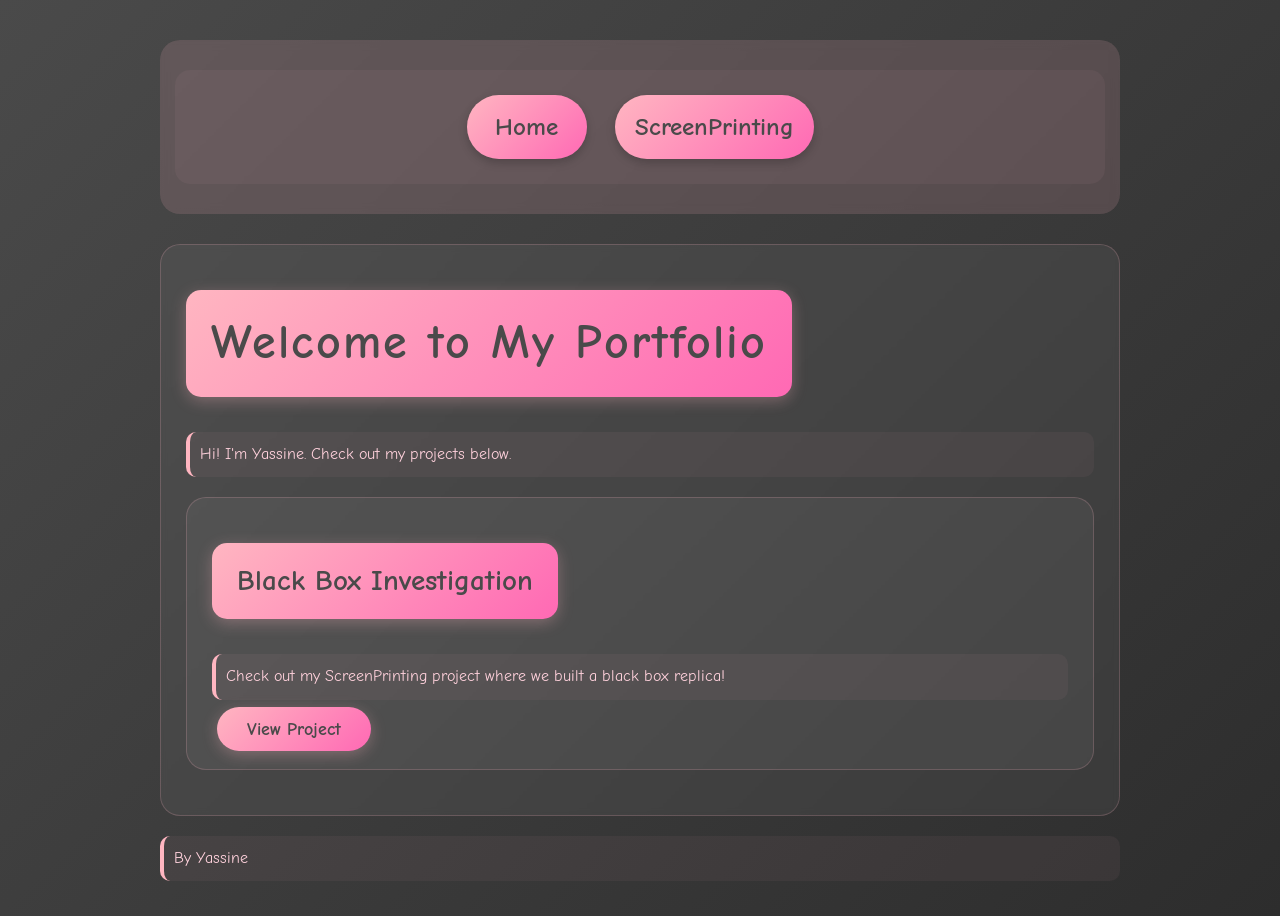
==== index.html @ 89e506bb "Update index.html" ====
<!DOCTYPE html>
<html lang="en">
<head>
    <meta charset="UTF-8">
    <meta name="viewport" content="width=device-width, initial-scale=1.0">
    <title>Yassine's Portfolio</title>
    <link rel="stylesheet" href="style.css">
</head>
<body>

    <nav>
        <ul>
            <li><a href="index.html">Home</a></li>
            <li><a href="screenprint.html">ScreenPrinting</a></li>
        </ul>
    </nav>

    <section>
        <h1>Welcome to My Portfolio</h1>
        <p>Hi! I'm Yassine. Check out my projects below.</p>
        
        <div class="project-grid">
            <div class="card">
                <h3>Black Box Investigation</h3>
                <p>Check out my ScreenPrinting project where we built a black box replica!</p>
                <a href="screenprint.html" class="btn">View Project</a>
            </div>
        </div>
    </section>

    <footer>
        <p>By Yassine</p>
    </footer>

</body>
</html>
---- style.css ----
@import url('https://fonts.googleapis.com/css2?family=Comic+Neue:ital,wght@0,300;0,400;0,700;1,300;1,400;1,700&display=swap');

/* ===== RESET & BASE ===== */
* {
    margin: 0;
    padding: 0;
    box-sizing: border-box;
}

body {
    font-family: "Comic Neue", cursive;
    font-weight: 400;
    font-style: normal;
    color: #FFB6C1;
    background: linear-gradient(135deg, #4A4A4A 0%, #2d2d2d 100%);
    max-width: 1000px;
    margin: 0 auto;
    padding: 20px;
    min-height: 100vh;
    line-height: 1.6;
}

/* ===== HEADINGS ===== */
h1, h2, h3 {
    font-family: "Comic Neue", cursive;
    font-weight: 700;
    font-style: normal;
    color: #4A4A4A;
    background: linear-gradient(135deg, #FFB6C1, #FF69B4);
    margin: 20px auto;
    text-align: center;
    padding: 15px 25px;
    border-radius: 15px;
    display: inline-block;
    width: auto;
    min-width: 200px;
    box-shadow: 0 4px 15px rgba(255, 182, 193, 0.3);
    transition: transform 0.3s ease, box-shadow 0.3s ease;
}

h1:hover, h2:hover, h3:hover {
    transform: scale(1.05) rotate(-1deg);
    box-shadow: 0 6px 25px rgba(255, 182, 193, 0.5);
}

h1 {
    font-size: 3rem;
    letter-spacing: 2px;
}

h2 {
    font-size: 2.2rem;
}

h3 {
    font-size: 1.8rem;
}

/* ===== NAVIGATION ===== */
nav {
    font-size: 25px;
    text-align: center;
    margin: 20px 0 30px 0;
    background: rgba(255, 182, 193, 0.15);
    padding: 15px;
    border-radius: 20px;
    backdrop-filter: blur(5px);
}

nav li {
    list-style-type: none;
    display: inline-block;
    background: linear-gradient(135deg, #FFB6C1, #FF69B4);
    color: #4A4A4A;
    padding: 12px 20px;
    margin: 5px 10px;
    width: auto;
    min-width: 120px;
    border-radius: 50px;
    font-weight: 700;
    transition: all 0.3s ease;
    box-shadow: 0 4px 10px rgba(0, 0, 0, 0.2);
    cursor: pointer;
}

nav li:hover {
    transform: translateY(-3px) scale(1.05);
    box-shadow: 0 6px 20px rgba(255, 182, 193, 0.5);
    background: linear-gradient(135deg, #FF69B4, #FF1493);
}

nav li a {
    color: #4A4A4A;
    text-decoration: none;
    display: block;
    transition: color 0.3s ease;
}

nav li:hover a {
    color: white;
}

/* ===== LINKS ===== */
a {
    color: #FFB6C1;
    text-decoration: none;
    font-weight: 600;
    transition: color 0.3s ease, text-shadow 0.3s ease;
}

a:hover {
    color: #FF69B4;
    text-shadow: 0 0 20px rgba(255, 105, 180, 0.5);
    text-decoration: underline;
}

/* ===== TABLES ===== */
table {
    width: 100%;
    max-width: 800px;
    margin: 20px auto;
    border-radius: 15px;
    overflow: hidden;
    box-shadow: 0 8px 25px rgba(0, 0, 0, 0.3);
}

table, th, td {
    border: 2px solid #FFB6C1;
    border-collapse: collapse;
    padding: 12px 15px;
    text-align: center;
}

th {
    background: linear-gradient(135deg, #FFB6C1, #FF69B4);
    color: #4A4A4A;
    font-weight: 700;
    font-size: 1.1rem;
    text-transform: uppercase;
    letter-spacing: 1px;
}

td {
    background: rgba(255, 182, 193, 0.1);
    color: #FFB6C1;
    transition: all 0.3s ease;
}

tr:hover {
    background: rgba(255, 182, 193, 0.2);
    transform: scale(1.01);
}

tr:hover td {
    color: white;
}

td:hover {
    background: rgba(255, 182, 193, 0.3);
    color: #FF69B4;
    transform: scale(1.05);
    font-weight: 700;
}

/* ===== ADDITIONAL STYLING ===== */

/* Container for content sections */
section {
    background: rgba(255, 255, 255, 0.05);
    padding: 25px;
    margin: 20px 0;
    border-radius: 20px;
    border: 1px solid rgba(255, 182, 193, 0.2);
    backdrop-filter: blur(3px);
}

/* Paragraphs */
p {
    color: #FFD1DC;
    margin: 15px 0;
    padding: 10px;
    background: rgba(255, 182, 193, 0.05);
    border-radius: 10px;
    border-left: 4px solid #FFB6C1;
}

/* Lists */
ul, ol {
    background: rgba(255, 182, 193, 0.05);
    padding: 20px 30px;
    border-radius: 15px;
    margin: 15px 0;
}

li {
    color: #FFD1DC;
    padding: 5px 0;
    list-style-position: inside;
}

/* Images */
img {
    max-width: 100%;
    height: auto;
    border-radius: 15px;
    box-shadow: 0 8px 25px rgba(0, 0, 0, 0.3);
    transition: transform 0.3s ease, box-shadow 0.3s ease;
    margin: 10px 0;
}

img:hover {
    transform: scale(1.02);
    box-shadow: 0 12px 35px rgba(255, 182, 193, 0.3);
}

/* Buttons */
button, .btn {
    background: linear-gradient(135deg, #FFB6C1, #FF69B4);
    color: #4A4A4A;
    border: none;
    padding: 12px 30px;
    border-radius: 50px;
    font-family: "Comic Neue", cursive;
    font-weight: 700;
    font-size: 1.1rem;
    cursor: pointer;
    transition: all 0.3s ease;
    box-shadow: 0 4px 15px rgba(255, 182, 193, 0.3);
    margin: 10px 5px;
}

button:hover, .btn:hover {
    transform: translateY(-3px) scale(1.05);
    box-shadow: 0 8px 25px rgba(255, 182, 193, 0.5);
    background: linear-gradient(135deg, #FF69B4, #FF1493);
    color: white;
}

/* Scrollbar Styling */
::-webkit-scrollbar {
    width: 12px;
}

::-webkit-scrollbar-track {
    background: #4A4A4A;
}

::-webkit-scrollbar-thumb {
    background: linear-gradient(135deg, #FFB6C1, #FF69B4);
    border-radius: 10px;
}

::-webkit-scrollbar-thumb:hover {
    background: linear-gradient(135deg, #FF69B4, #FF1493);
}

/* ===== RESPONSIVE DESIGN ===== */
@media (max-width: 768px) {
    body {
        padding: 10px;
        max-width: 100%;
    }

    nav {
        font-size: 18px;
    }

    nav li {
        display: block;
        width: 90%;
        margin: 8px auto;
        min-width: unset;
    }

    h1 {
        font-size: 2.2rem;
    }

    h2 {
        font-size: 1.8rem;
    }

    h3 {
        font-size: 1.4rem;
    }

    h1, h2, h3 {
        min-width: unset;
        width: 100%;
        padding: 12px 20px;
    }

    table {
        font-size: 0.9rem;
    }

    th, td {
        padding: 8px 10px;
    }

    section {
        padding: 15px;
    }
}

@media (max-width: 480px) {
    nav {
        font-size: 16px;
    }

    h1 {
        font-size: 1.8rem;
    }

    table {
        font-size: 0.8rem;
    }

    th, td {
        padding: 5px 8px;
    }

    button, .btn {
        width: 100%;
        padding: 15px;
    }
}

/* ===== ANIMATIONS ===== */
@keyframes fadeIn {
    from {
        opacity: 0;
        transform: translateY(20px);
    }
    to {
        opacity: 1;
        transform: translateY(0);
    }
}

section, .card, .project {
    animation: fadeIn 0.6s ease-out;
}

@keyframes float {
    0%, 100% {
        transform: translateY(0px);
    }
    50% {
        transform: translateY(-10px);
    }
}

h1 {
    animation: float 3s ease-in-out infinite;
}

/* ===== CUSTOM CLASSES ===== */

/* Card component */
.card {
    background: rgba(255, 255, 255, 0.05);
    padding: 25px;
    margin: 20px 0;
    border-radius: 20px;
    border: 1px solid rgba(255, 182, 193, 0.2);
    transition: all 0.3s ease;
}

.card:hover {
    transform: translateY(-5px);
    box-shadow: 0 10px 30px rgba(255, 182, 193, 0.2);
}

/* Grid layout */
.grid {
    display: grid;
    grid-template-columns: repeat(auto-fit, minmax(250px, 1fr));
    gap: 20px;
    margin: 20px 0;
}

/* Highlight text */
.highlight {
    background: linear-gradient(135deg, #FFB6C1, #FF69B4);
    color: #4A4A4A;
    padding: 2px 10px;
    border-radius: 5px;
    font-weight: 700;
}

/* Divider */
hr {
    border: none;
    height: 3px;
    background: linear-gradient(90deg, transparent, #FFB6C1, #FF69B4, transparent);
    margin: 30px 0;
    border-radius: 3px;
}

/*
Color Palette Reference:
#FFB6C1 - Light Pink (main accent)
#FF69B4 - Hot Pink (secondary accent)  
#FF1493 - Deep Pink (hover/darker)
#4A4A4A - Dark Gray (background)
#FFD1DC - Very Light Pink (text)
#2d2d2d - Darker Gray (gradient)
*/
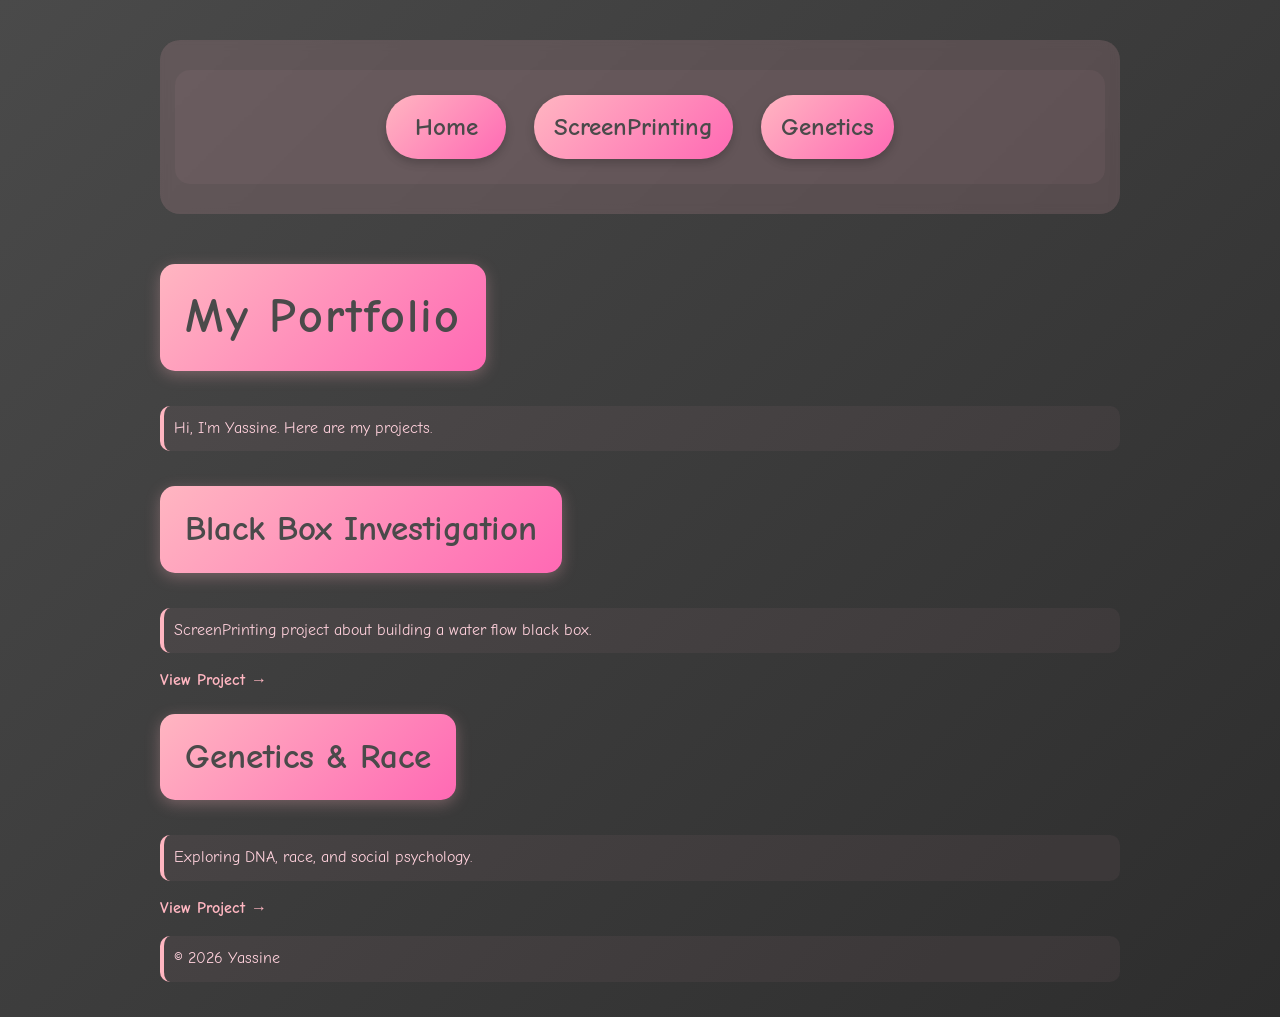
==== commit 0b013b6e: "Update index.html" ====
--- a/index.html
+++ b/index.html
@@ -12,24 +12,29 @@
         <ul>
             <li><a href="index.html">Home</a></li>
             <li><a href="screenprint.html">ScreenPrinting</a></li>
+            <li><a href="genetics.html">Genetics</a></li>
         </ul>
     </nav>
 
-    <section>
-        <h1>Welcome to My Portfolio</h1>
-        <p>Hi! I'm Yassine. Check out my projects below.</p>
-        
-        <div class="project-grid">
-            <div class="card">
-                <h3>Black Box Investigation</h3>
-                <p>Check out my ScreenPrinting project where we built a black box replica!</p>
-                <a href="screenprint.html" class="btn">View Project</a>
-            </div>
+    <h1>My Portfolio</h1>
+    <p>Hi, I'm Yassine. Here are my projects.</p>
+
+    <div class="project-list">
+        <div class="project-item">
+            <h2>Black Box Investigation</h2>
+            <p>ScreenPrinting project about building a water flow black box.</p>
+            <a href="screenprint.html">View Project →</a>
         </div>
-    </section>
+
+        <div class="project-item">
+            <h2>Genetics &amp; Race</h2>
+            <p>Exploring DNA, race, and social psychology.</p>
+            <a href="genetics.html">View Project →</a>
+        </div>
+    </div>
 
     <footer>
-        <p>By Yassine</p>
+        <p>© 2026 Yassine</p>
     </footer>
 
 </body>
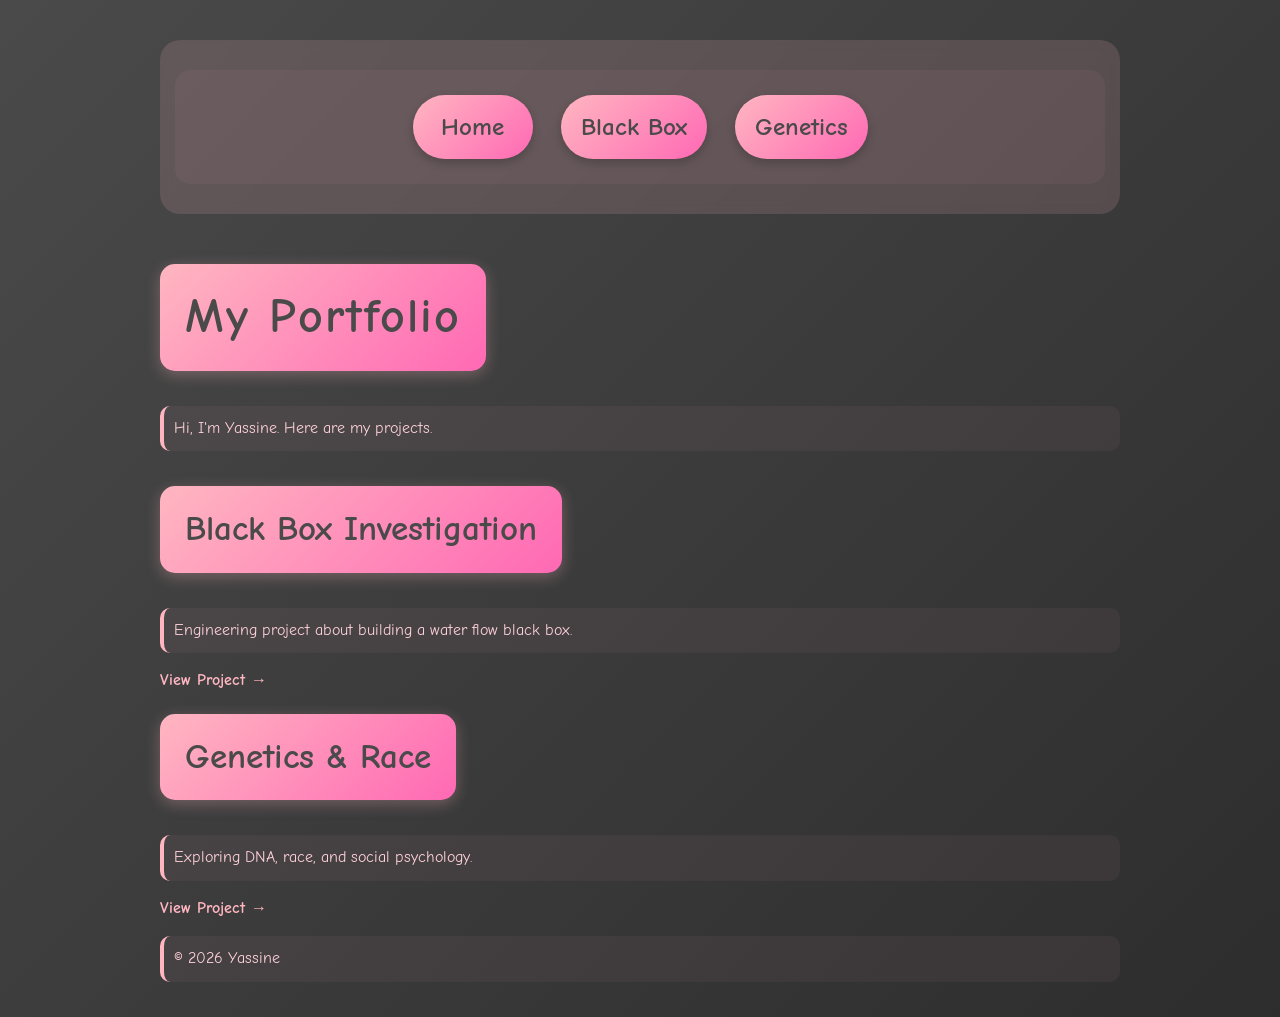
==== commit b631b923: "Update index.html" ====
--- a/index.html
+++ b/index.html
@@ -11,7 +11,7 @@
     <nav>
         <ul>
             <li><a href="index.html">Home</a></li>
-            <li><a href="screenprint.html">ScreenPrinting</a></li>
+            <li><a href="blackbox.html">Black Box</a></li>
             <li><a href="genetics.html">Genetics</a></li>
         </ul>
     </nav>
@@ -22,8 +22,8 @@
     <div class="project-list">
         <div class="project-item">
             <h2>Black Box Investigation</h2>
-            <p>ScreenPrinting project about building a water flow black box.</p>
-            <a href="screenprint.html">View Project →</a>
+            <p>Engineering project about building a water flow black box.</p>
+            <a href="blackbox.html">View Project →</a>
         </div>
 
         <div class="project-item">
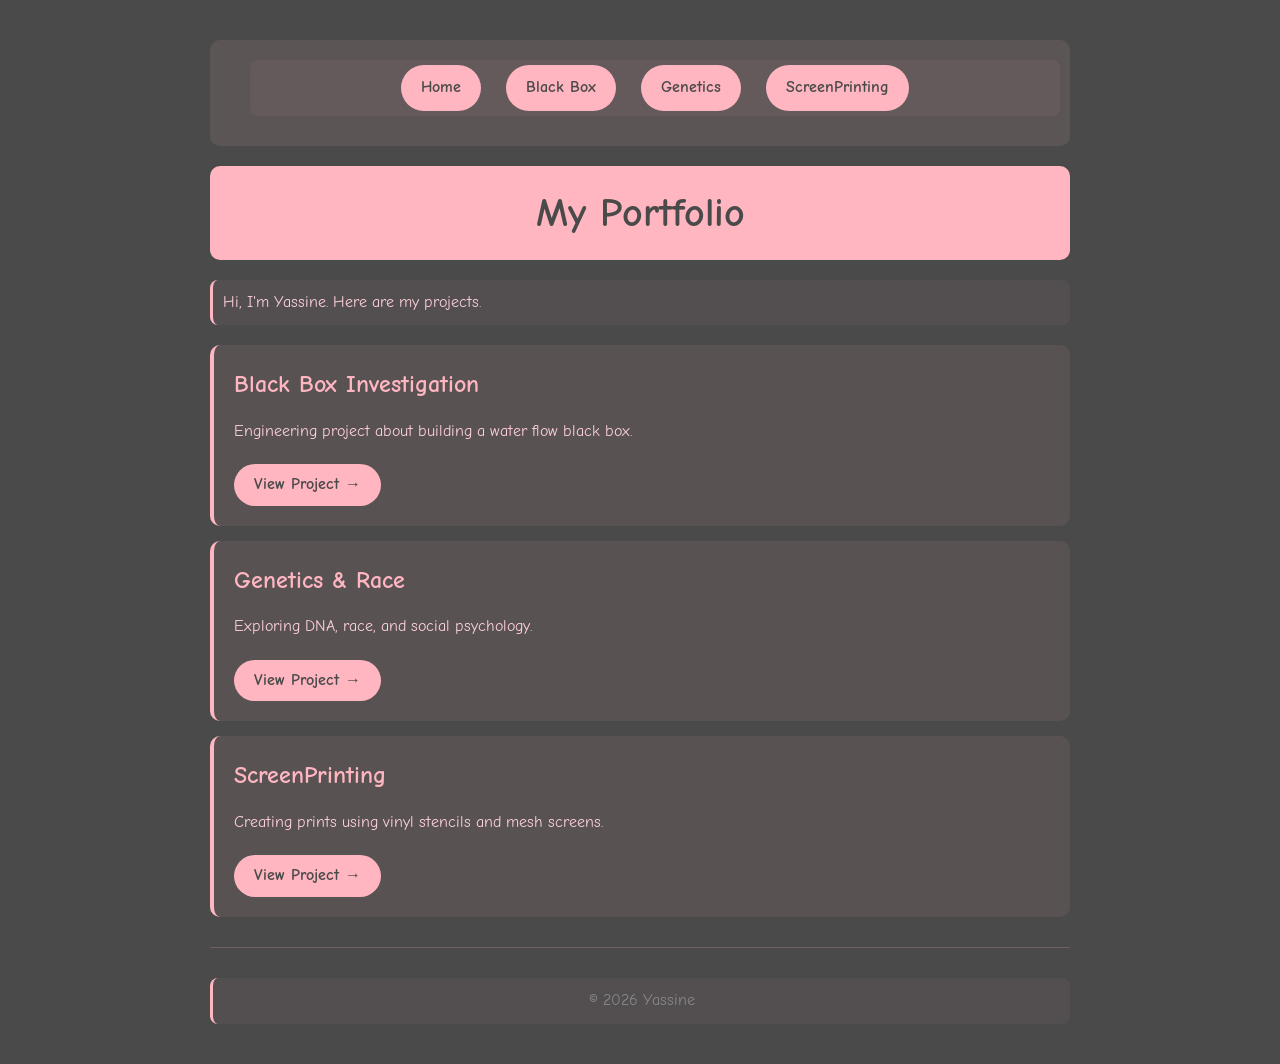
==== commit c2654f38: "Update index.html" ====
--- a/index.html
+++ b/index.html
@@ -13,6 +13,7 @@
             <li><a href="index.html">Home</a></li>
             <li><a href="blackbox.html">Black Box</a></li>
             <li><a href="genetics.html">Genetics</a></li>
+            <li><a href="screenprint.html">ScreenPrinting</a></li>
         </ul>
     </nav>
 
@@ -31,6 +32,12 @@
             <p>Exploring DNA, race, and social psychology.</p>
             <a href="genetics.html">View Project →</a>
         </div>
+
+        <div class="project-item">
+            <h2>ScreenPrinting</h2>
+            <p>Creating prints using vinyl stencils and mesh screens.</p>
+            <a href="screenprint.html">View Project →</a>
+        </div>
     </div>
 
     <footer>
--- a/style.css
+++ b/style.css
@@ -1,6 +1,5 @@
 @import url('https://fonts.googleapis.com/css2?family=Comic+Neue:ital,wght@0,300;0,400;0,700;1,300;1,400;1,700&display=swap');
 
-/* ===== RESET & BASE ===== */
 * {
     margin: 0;
     padding: 0;
@@ -9,285 +8,187 @@
 
 body {
     font-family: "Comic Neue", cursive;
-    font-weight: 400;
-    font-style: normal;
-    color: #FFB6C1;
-    background: linear-gradient(135deg, #4A4A4A 0%, #2d2d2d 100%);
-    max-width: 1000px;
+    background: #4A4A4A;
+    color: #FFD1DC;
+    max-width: 900px;
     margin: 0 auto;
     padding: 20px;
-    min-height: 100vh;
     line-height: 1.6;
 }
 
-/* ===== HEADINGS ===== */
-h1, h2, h3 {
-    font-family: "Comic Neue", cursive;
+/* Headings */
+h1 {
+    color: #4A4A4A;
+    background: #FFB6C1;
+    padding: 15px 25px;
+    border-radius: 10px;
+    text-align: center;
+    margin: 20px 0;
+    font-size: 2.5rem;
+}
+
+h2 {
+    color: #4A4A4A;
+    background: #FFB6C1;
+    padding: 10px 20px;
+    border-radius: 10px;
+    text-align: center;
+    margin: 20px 0 15px 0;
+    font-size: 1.8rem;
+}
+
+h3 {
+    color: #FFB6C1;
+    margin: 15px 0 10px 0;
+    font-size: 1.3rem;
+}
+
+/* Navigation */
+nav {
+    text-align: center;
+    margin: 20px 0;
+    padding: 10px;
+    background: rgba(255, 182, 193, 0.1);
+    border-radius: 10px;
+}
+
+nav ul {
+    list-style: none;
+    padding: 0;
+}
+
+nav li {
+    display: inline-block;
+    background: #FFB6C1;
+    padding: 10px 20px;
+    margin: 5px 10px;
+    border-radius: 25px;
     font-weight: 700;
-    font-style: normal;
-    color: #4A4A4A;
-    background: linear-gradient(135deg, #FFB6C1, #FF69B4);
-    margin: 20px auto;
-    text-align: center;
-    padding: 15px 25px;
-    border-radius: 15px;
-    display: inline-block;
-    width: auto;
-    min-width: 200px;
-    box-shadow: 0 4px 15px rgba(255, 182, 193, 0.3);
-    transition: transform 0.3s ease, box-shadow 0.3s ease;
-}
-
-h1:hover, h2:hover, h3:hover {
-    transform: scale(1.05) rotate(-1deg);
-    box-shadow: 0 6px 25px rgba(255, 182, 193, 0.5);
-}
-
-h1 {
-    font-size: 3rem;
-    letter-spacing: 2px;
-}
-
-h2 {
-    font-size: 2.2rem;
-}
-
-h3 {
-    font-size: 1.8rem;
-}
-
-/* ===== NAVIGATION ===== */
-nav {
-    font-size: 25px;
-    text-align: center;
-    margin: 20px 0 30px 0;
-    background: rgba(255, 182, 193, 0.15);
-    padding: 15px;
-    border-radius: 20px;
-    backdrop-filter: blur(5px);
-}
-
-nav li {
-    list-style-type: none;
-    display: inline-block;
-    background: linear-gradient(135deg, #FFB6C1, #FF69B4);
-    color: #4A4A4A;
-    padding: 12px 20px;
-    margin: 5px 10px;
-    width: auto;
-    min-width: 120px;
-    border-radius: 50px;
-    font-weight: 700;
-    transition: all 0.3s ease;
-    box-shadow: 0 4px 10px rgba(0, 0, 0, 0.2);
-    cursor: pointer;
-}
-
-nav li:hover {
-    transform: translateY(-3px) scale(1.05);
-    box-shadow: 0 6px 20px rgba(255, 182, 193, 0.5);
-    background: linear-gradient(135deg, #FF69B4, #FF1493);
 }
 
 nav li a {
     color: #4A4A4A;
     text-decoration: none;
-    display: block;
-    transition: color 0.3s ease;
-}
-
-nav li:hover a {
-    color: white;
-}
-
-/* ===== LINKS ===== */
+}
+
+/* Links */
 a {
     color: #FFB6C1;
     text-decoration: none;
-    font-weight: 600;
-    transition: color 0.3s ease, text-shadow 0.3s ease;
 }
 
 a:hover {
-    color: #FF69B4;
-    text-shadow: 0 0 20px rgba(255, 105, 180, 0.5);
     text-decoration: underline;
 }
 
-/* ===== TABLES ===== */
+/* Paragraphs */
+p {
+    margin: 10px 0;
+    padding: 10px;
+    background: rgba(255, 182, 193, 0.05);
+    border-radius: 8px;
+    border-left: 3px solid #FFB6C1;
+}
+
+/* Lists */
+ul {
+    margin: 10px 0 20px 30px;
+    padding: 10px;
+    background: rgba(255, 182, 193, 0.05);
+    border-radius: 8px;
+}
+
+li {
+    padding: 3px 0;
+}
+
+/* Tables */
 table {
     width: 100%;
-    max-width: 800px;
-    margin: 20px auto;
-    border-radius: 15px;
-    overflow: hidden;
-    box-shadow: 0 8px 25px rgba(0, 0, 0, 0.3);
-}
-
-table, th, td {
+    max-width: 600px;
+    margin: 15px auto;
+    border-collapse: collapse;
+    background: rgba(255, 182, 193, 0.05);
+}
+
+th, td {
     border: 2px solid #FFB6C1;
-    border-collapse: collapse;
-    padding: 12px 15px;
+    padding: 10px;
     text-align: center;
 }
 
 th {
-    background: linear-gradient(135deg, #FFB6C1, #FF69B4);
+    background: #FFB6C1;
     color: #4A4A4A;
     font-weight: 700;
-    font-size: 1.1rem;
-    text-transform: uppercase;
-    letter-spacing: 1px;
-}
-
-td {
-    background: rgba(255, 182, 193, 0.1);
+}
+
+/* Project Items on Homepage */
+.project-list {
+    margin: 20px 0;
+}
+
+.project-item {
+    background: rgba(255, 182, 193, 0.08);
+    padding: 20px;
+    margin: 15px 0;
+    border-radius: 10px;
+    border-left: 4px solid #FFB6C1;
+}
+
+.project-item h2 {
+    background: none;
     color: #FFB6C1;
-    transition: all 0.3s ease;
-}
-
-tr:hover {
-    background: rgba(255, 182, 193, 0.2);
-    transform: scale(1.01);
-}
-
-tr:hover td {
-    color: white;
-}
-
-td:hover {
-    background: rgba(255, 182, 193, 0.3);
-    color: #FF69B4;
-    transform: scale(1.05);
+    padding: 0;
+    margin: 0 0 10px 0;
+    text-align: left;
+    font-size: 1.5rem;
+}
+
+.project-item p {
+    border-left: none;
+    background: none;
+    padding: 5px 0;
+}
+
+.project-item a {
+    display: inline-block;
+    margin-top: 5px;
+    padding: 8px 20px;
+    background: #FFB6C1;
+    color: #4A4A4A;
+    border-radius: 25px;
     font-weight: 700;
-}
-
-/* ===== ADDITIONAL STYLING ===== */
-
-/* Container for content sections */
-section {
-    background: rgba(255, 255, 255, 0.05);
-    padding: 25px;
-    margin: 20px 0;
-    border-radius: 20px;
-    border: 1px solid rgba(255, 182, 193, 0.2);
-    backdrop-filter: blur(3px);
-}
-
-/* Paragraphs */
-p {
-    color: #FFD1DC;
-    margin: 15px 0;
-    padding: 10px;
-    background: rgba(255, 182, 193, 0.05);
-    border-radius: 10px;
-    border-left: 4px solid #FFB6C1;
-}
-
-/* Lists */
-ul, ol {
-    background: rgba(255, 182, 193, 0.05);
-    padding: 20px 30px;
-    border-radius: 15px;
-    margin: 15px 0;
-}
-
-li {
-    color: #FFD1DC;
-    padding: 5px 0;
-    list-style-position: inside;
-}
-
-/* Images */
-img {
-    max-width: 100%;
-    height: auto;
-    border-radius: 15px;
-    box-shadow: 0 8px 25px rgba(0, 0, 0, 0.3);
-    transition: transform 0.3s ease, box-shadow 0.3s ease;
-    margin: 10px 0;
-}
-
-img:hover {
-    transform: scale(1.02);
-    box-shadow: 0 12px 35px rgba(255, 182, 193, 0.3);
-}
-
-/* Buttons */
-button, .btn {
-    background: linear-gradient(135deg, #FFB6C1, #FF69B4);
-    color: #4A4A4A;
-    border: none;
-    padding: 12px 30px;
-    border-radius: 50px;
-    font-family: "Comic Neue", cursive;
-    font-weight: 700;
-    font-size: 1.1rem;
-    cursor: pointer;
-    transition: all 0.3s ease;
-    box-shadow: 0 4px 15px rgba(255, 182, 193, 0.3);
-    margin: 10px 5px;
-}
-
-button:hover, .btn:hover {
-    transform: translateY(-3px) scale(1.05);
-    box-shadow: 0 8px 25px rgba(255, 182, 193, 0.5);
-    background: linear-gradient(135deg, #FF69B4, #FF1493);
-    color: white;
-}
-
-/* Scrollbar Styling */
-::-webkit-scrollbar {
-    width: 12px;
-}
-
-::-webkit-scrollbar-track {
-    background: #4A4A4A;
-}
-
-::-webkit-scrollbar-thumb {
-    background: linear-gradient(135deg, #FFB6C1, #FF69B4);
-    border-radius: 10px;
-}
-
-::-webkit-scrollbar-thumb:hover {
-    background: linear-gradient(135deg, #FF69B4, #FF1493);
-}
-
-/* ===== RESPONSIVE DESIGN ===== */
-@media (max-width: 768px) {
-    body {
-        padding: 10px;
-        max-width: 100%;
-    }
-
-    nav {
-        font-size: 18px;
-    }
-
+    text-decoration: none;
+}
+
+.project-item a:hover {
+    background: #FF69B4;
+}
+
+/* Footer */
+footer {
+    text-align: center;
+    padding: 20px 0 10px 0;
+    color: #888;
+    border-top: 1px solid rgba(255, 182, 193, 0.2);
+    margin-top: 30px;
+}
+
+/* Responsive */
+@media (max-width: 600px) {
     nav li {
         display: block;
-        width: 90%;
         margin: 8px auto;
-        min-width: unset;
+        width: 80%;
     }
 
     h1 {
-        font-size: 2.2rem;
+        font-size: 2rem;
     }
 
     h2 {
-        font-size: 1.8rem;
-    }
-
-    h3 {
-        font-size: 1.4rem;
-    }
-
-    h1, h2, h3 {
-        min-width: unset;
-        width: 100%;
-        padding: 12px 20px;
+        font-size: 1.5rem;
     }
 
     table {
@@ -295,115 +196,6 @@
     }
 
     th, td {
-        padding: 8px 10px;
-    }
-
-    section {
-        padding: 15px;
-    }
-}
-
-@media (max-width: 480px) {
-    nav {
-        font-size: 16px;
-    }
-
-    h1 {
-        font-size: 1.8rem;
-    }
-
-    table {
-        font-size: 0.8rem;
-    }
-
-    th, td {
-        padding: 5px 8px;
-    }
-
-    button, .btn {
-        width: 100%;
-        padding: 15px;
-    }
-}
-
-/* ===== ANIMATIONS ===== */
-@keyframes fadeIn {
-    from {
-        opacity: 0;
-        transform: translateY(20px);
-    }
-    to {
-        opacity: 1;
-        transform: translateY(0);
-    }
-}
-
-section, .card, .project {
-    animation: fadeIn 0.6s ease-out;
-}
-
-@keyframes float {
-    0%, 100% {
-        transform: translateY(0px);
-    }
-    50% {
-        transform: translateY(-10px);
-    }
-}
-
-h1 {
-    animation: float 3s ease-in-out infinite;
-}
-
-/* ===== CUSTOM CLASSES ===== */
-
-/* Card component */
-.card {
-    background: rgba(255, 255, 255, 0.05);
-    padding: 25px;
-    margin: 20px 0;
-    border-radius: 20px;
-    border: 1px solid rgba(255, 182, 193, 0.2);
-    transition: all 0.3s ease;
-}
-
-.card:hover {
-    transform: translateY(-5px);
-    box-shadow: 0 10px 30px rgba(255, 182, 193, 0.2);
-}
-
-/* Grid layout */
-.grid {
-    display: grid;
-    grid-template-columns: repeat(auto-fit, minmax(250px, 1fr));
-    gap: 20px;
-    margin: 20px 0;
-}
-
-/* Highlight text */
-.highlight {
-    background: linear-gradient(135deg, #FFB6C1, #FF69B4);
-    color: #4A4A4A;
-    padding: 2px 10px;
-    border-radius: 5px;
-    font-weight: 700;
-}
-
-/* Divider */
-hr {
-    border: none;
-    height: 3px;
-    background: linear-gradient(90deg, transparent, #FFB6C1, #FF69B4, transparent);
-    margin: 30px 0;
-    border-radius: 3px;
-}
-
-/*
-Color Palette Reference:
-#FFB6C1 - Light Pink (main accent)
-#FF69B4 - Hot Pink (secondary accent)  
-#FF1493 - Deep Pink (hover/darker)
-#4A4A4A - Dark Gray (background)
-#FFD1DC - Very Light Pink (text)
-#2d2d2d - Darker Gray (gradient)
-*/
+        padding: 8px;
+    }
+}
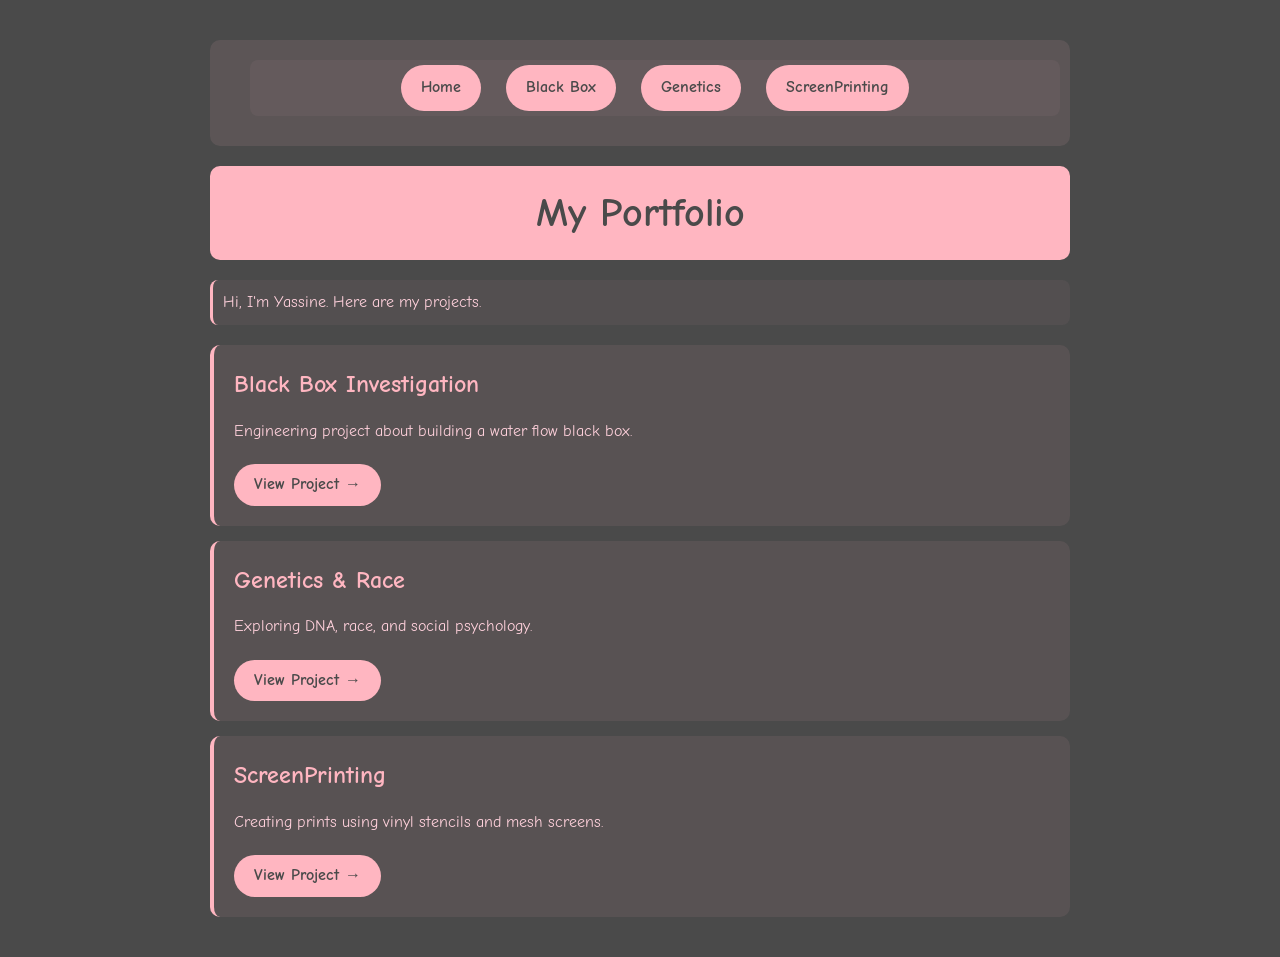
==== commit b9ef5946: "Update index.html" ====
--- a/index.html
+++ b/index.html
@@ -40,9 +40,6 @@
         </div>
     </div>
 
-    <footer>
-        <p>© 2026 Yassine</p>
-    </footer>
 
 </body>
 </html>
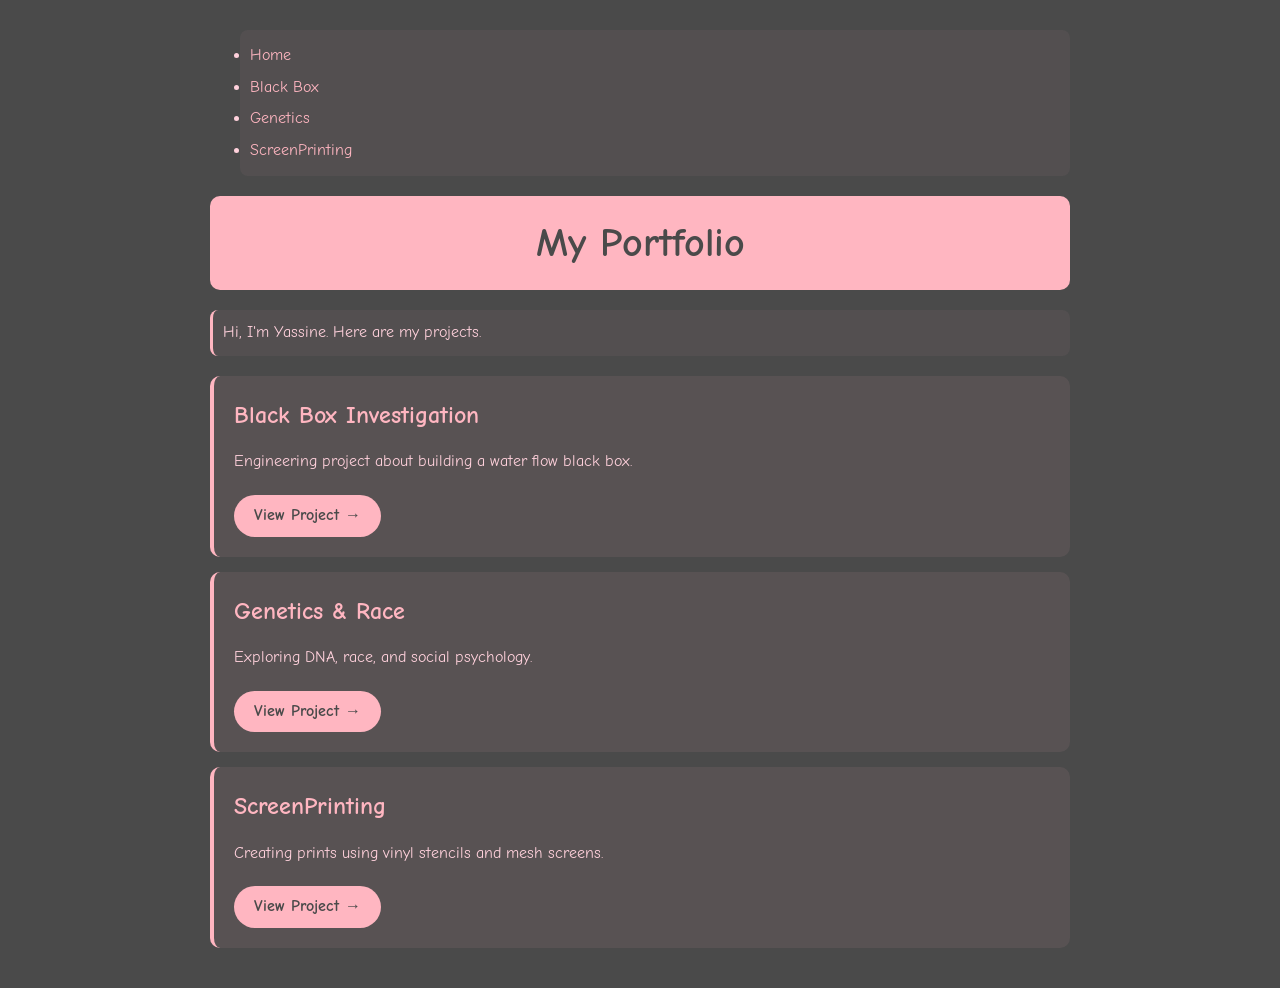
==== commit 8bfac725: "Update index.html" ====
--- a/index.html
+++ b/index.html
@@ -8,14 +8,14 @@
 </head>
 <body>
 
-    <nav>
+     
         <ul>
             <li><a href="index.html">Home</a></li>
             <li><a href="blackbox.html">Black Box</a></li>
             <li><a href="genetics.html">Genetics</a></li>
             <li><a href="screenprint.html">ScreenPrinting</a></li>
         </ul>
-    </nav>
+     
 
     <h1>My Portfolio</h1>
     <p>Hi, I'm Yassine. Here are my projects.</p>
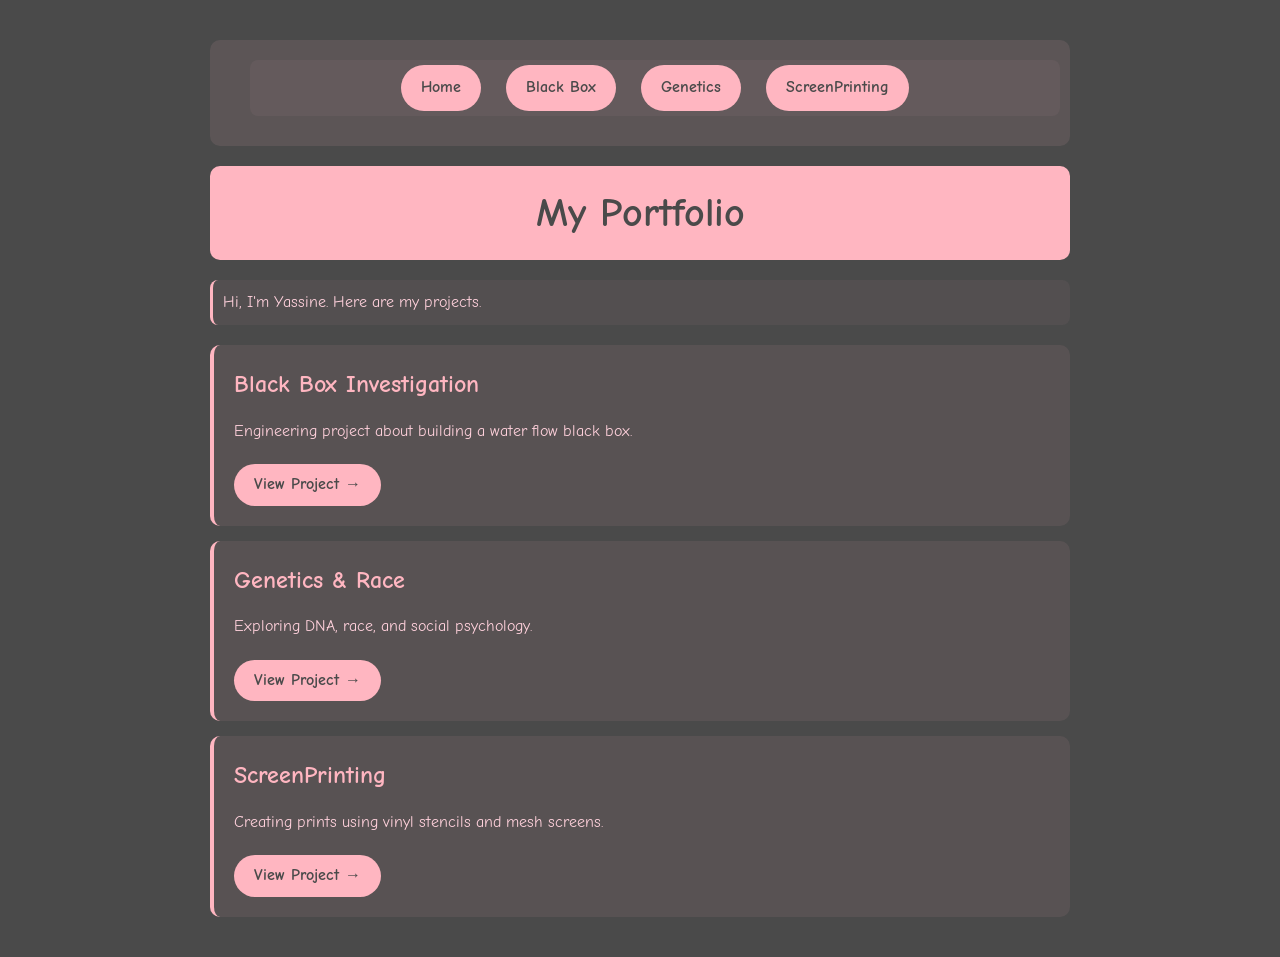
==== commit 2a277532: "Update index.html" ====
--- a/index.html
+++ b/index.html
@@ -8,14 +8,14 @@
 </head>
 <body>
 
-     
-        <ul>
-            <li><a href="index.html">Home</a></li>
-            <li><a href="blackbox.html">Black Box</a></li>
-            <li><a href="genetics.html">Genetics</a></li>
-            <li><a href="screenprint.html">ScreenPrinting</a></li>
-        </ul>
-     
+   <nav>
+    <ul>
+        <li><a href="index.html">Home</a></li>
+        <li><a href="blackbox.html">Black Box</a></li>
+        <li><a href="genetics.html">Genetics</a></li>
+        <li><a href="screenprint.html">ScreenPrinting</a></li>
+    </ul>
+ </nav>
 
     <h1>My Portfolio</h1>
     <p>Hi, I'm Yassine. Here are my projects.</p>
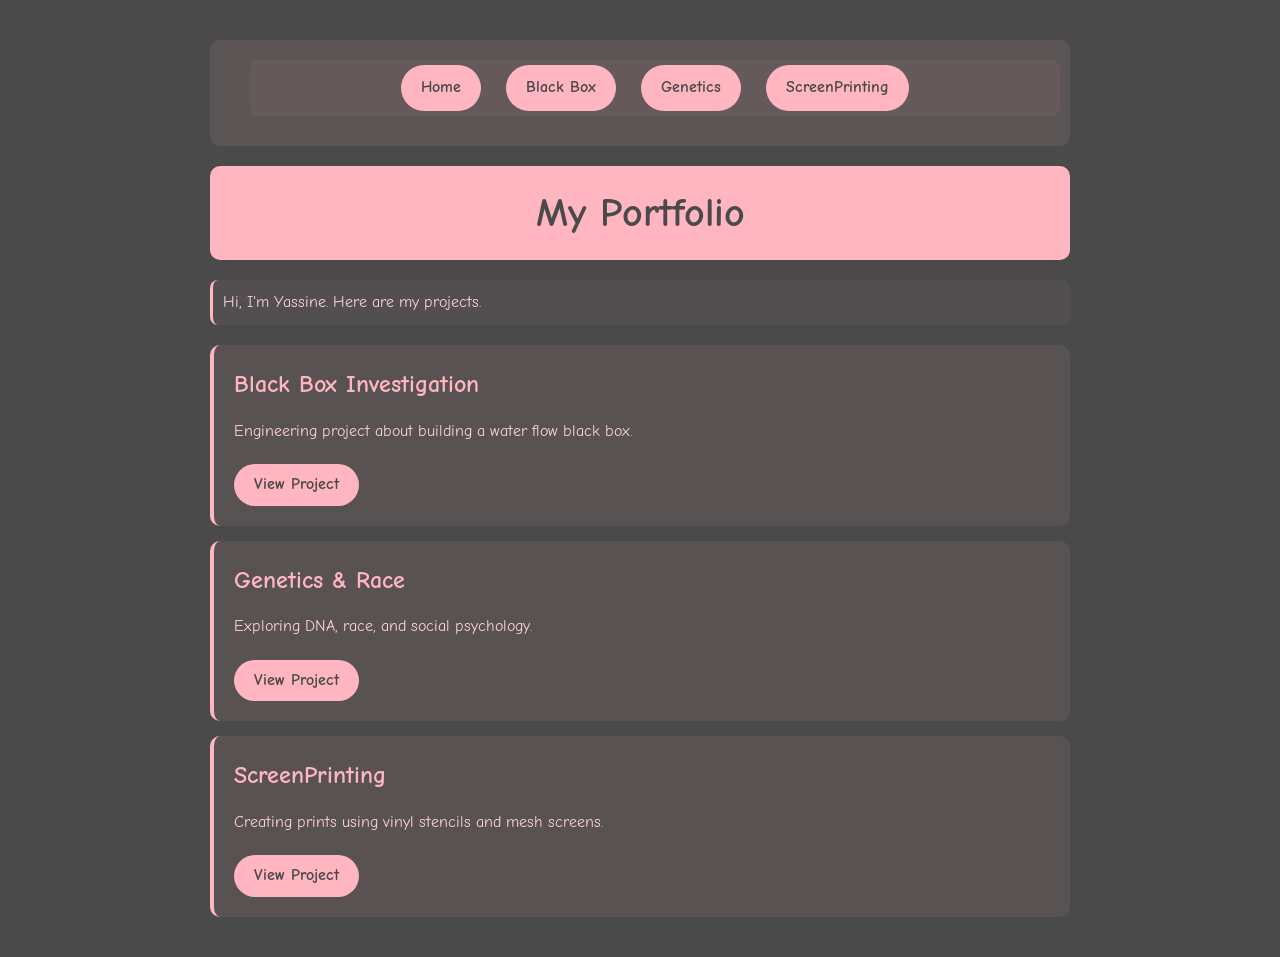
==== commit a9bbf6b5: "Update index.html" ====
--- a/index.html
+++ b/index.html
@@ -24,19 +24,19 @@
         <div class="project-item">
             <h2>Black Box Investigation</h2>
             <p>Engineering project about building a water flow black box.</p>
-            <a href="blackbox.html">View Project →</a>
+            <a href="blackbox.html">View Project </a>
         </div>
 
         <div class="project-item">
             <h2>Genetics &amp; Race</h2>
             <p>Exploring DNA, race, and social psychology.</p>
-            <a href="genetics.html">View Project →</a>
+            <a href="genetics.html">View Project </a>
         </div>
 
         <div class="project-item">
             <h2>ScreenPrinting</h2>
             <p>Creating prints using vinyl stencils and mesh screens.</p>
-            <a href="screenprint.html">View Project →</a>
+            <a href="screenprint.html">View Project </a>
         </div>
     </div>
 
